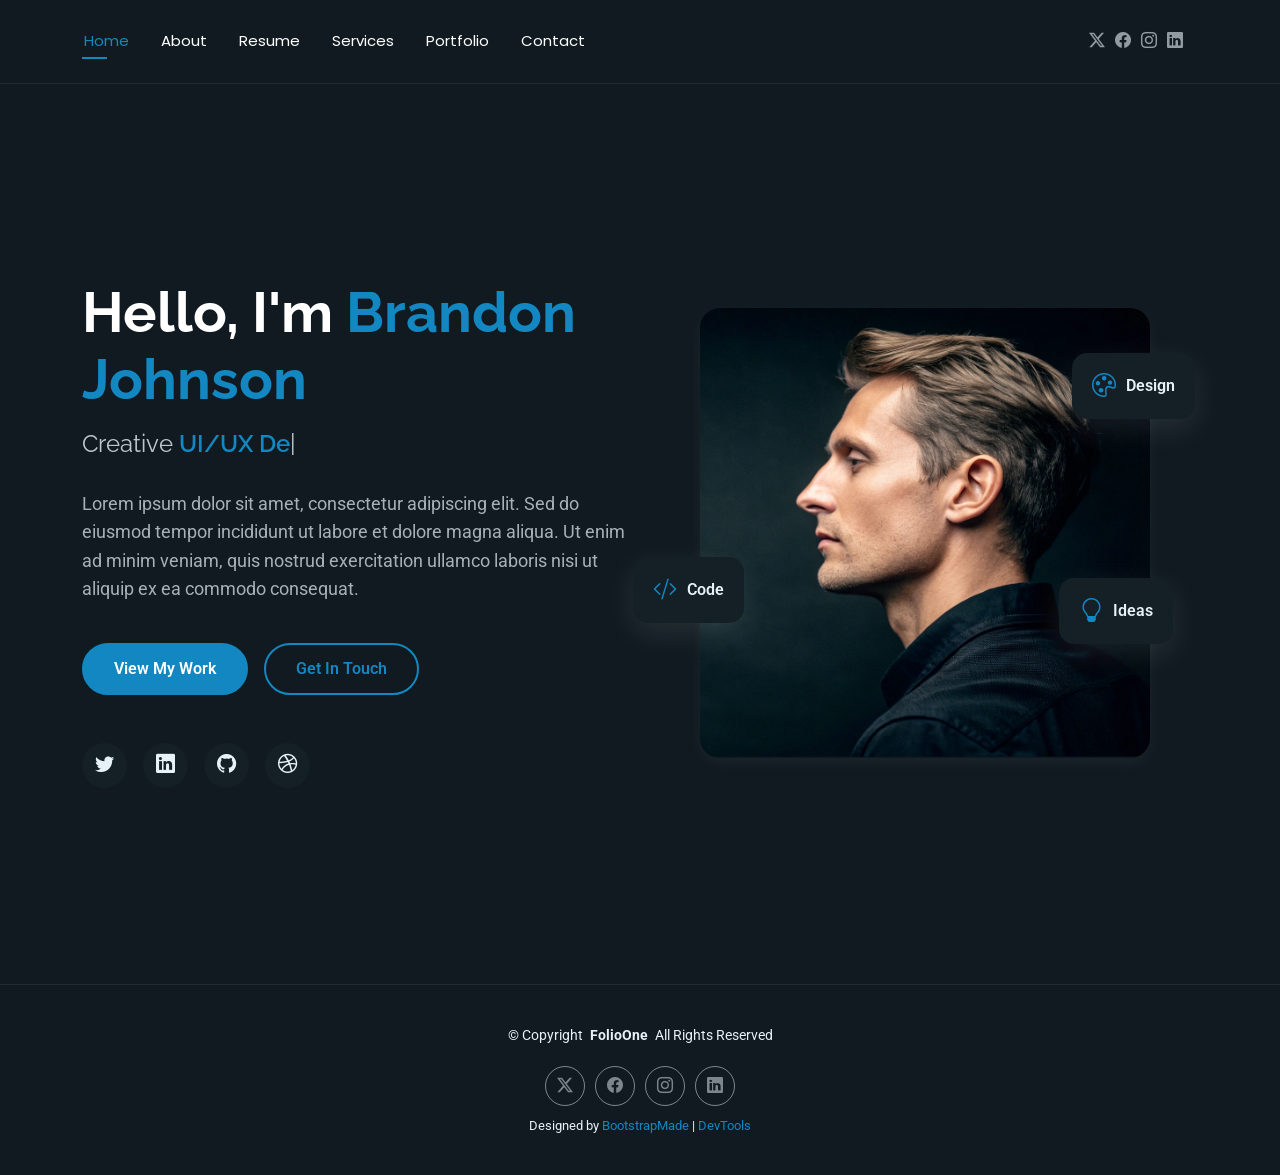
==== index.html @ e78f1fa7 "initial commit" ====
<!DOCTYPE html>
<html lang="en">

<head>
  <meta charset="utf-8">
  <meta content="width=device-width, initial-scale=1.0" name="viewport">
  <title>Index - FolioOne Bootstrap Template</title>
  <meta name="description" content="">
  <meta name="keywords" content="">

  <!-- Favicons -->
  <link href="assets/img/favicon.png" rel="icon">
  <link href="assets/img/apple-touch-icon.png" rel="apple-touch-icon">

  <!-- Fonts -->
  <link href="https://fonts.googleapis.com" rel="preconnect">
  <link href="https://fonts.gstatic.com" rel="preconnect" crossorigin>
  <link href="https://fonts.googleapis.com/css2?family=Roboto:ital,wght@0,100;0,300;0,400;0,500;0,700;0,900;1,100;1,300;1,400;1,500;1,700;1,900&family=Poppins:ital,wght@0,100;0,200;0,300;0,400;0,500;0,600;0,700;0,800;0,900;1,100;1,200;1,300;1,400;1,500;1,600;1,700;1,800;1,900&family=Raleway:ital,wght@0,100;0,200;0,300;0,400;0,500;0,600;0,700;0,800;0,900;1,100;1,200;1,300;1,400;1,500;1,600;1,700;1,800;1,900&display=swap" rel="stylesheet">

  <!-- Vendor CSS Files -->
  <link href="assets/vendor/bootstrap/css/bootstrap.min.css" rel="stylesheet">
  <link href="assets/vendor/bootstrap-icons/bootstrap-icons.css" rel="stylesheet">
  <link href="assets/vendor/aos/aos.css" rel="stylesheet">
  <link href="assets/vendor/swiper/swiper-bundle.min.css" rel="stylesheet">
  <link href="assets/vendor/glightbox/css/glightbox.min.css" rel="stylesheet">

  <!-- Main CSS File -->
  <link href="assets/css/main.css" rel="stylesheet">

  <!-- =======================================================
  * Template Name: FolioOne
  * Template URL: https://bootstrapmade.com/folioone-bootstrap-portfolio-website-template/
  * Updated: Aug 23 2025 with Bootstrap v5.3.7
  * Author: BootstrapMade.com
  * License: https://bootstrapmade.com/license/
  ======================================================== -->
</head>

<body class="index-page">

  <header id="header" class="header d-flex align-items-center light-background sticky-top">
    <div class="container position-relative d-flex align-items-center justify-content-between">

      <!-- <a href="index.html" class="logo d-flex align-items-center me-auto me-xl-0">
      <img src="assets/img/logo.webp" alt="">
      <h1 class="sitename">FolioOne</h1> 
    </a> -->

      <nav id="navmenu" class="navmenu">
        <ul>
          <li><a href="index.html" class="active">Home</a></li>
          <li><a href="about.html">About</a></li>
          <li><a href="resume.html">Resume</a></li>
          <li><a href="services.html">Services</a></li>
          <li><a href="portfolio.html">Portfolio</a></li>
          <li><a href="contact.html">Contact</a></li>
        </ul>
        <i class="mobile-nav-toggle d-xl-none bi bi-list"></i>
      </nav>

      <div class="header-social-links">
        <a href="#" class="twitter"><i class="bi bi-twitter-x"></i></a>
        <a href="#" class="facebook"><i class="bi bi-facebook"></i></a>
        <a href="#" class="instagram"><i class="bi bi-instagram"></i></a>
        <a href="#" class="linkedin"><i class="bi bi-linkedin"></i></a>
      </div>

    </div>
  </header>

  <main class="main">

    <!-- Hero Section -->
    <section id="hero" class="hero section">

      <div class="container" data-aos="fade-up" data-aos-delay="100">

        <div class="row gy-4 align-items-center">
          <div class="col-lg-6 order-2 order-lg-1">
            <div class="hero-content">
              <h1 data-aos="fade-up" data-aos-delay="200">Hello, I'm <span class="highlight">Brandon Johnson</span></h1>
              <h2 data-aos="fade-up" data-aos-delay="300">Creative <span class="typed" data-typed-items="UI/UX Designer, Web Developer, Digital Artist, Brand Strategist"></span></h2>
              <p data-aos="fade-up" data-aos-delay="400">Lorem ipsum dolor sit amet, consectetur adipiscing elit. Sed do eiusmod tempor incididunt ut labore et dolore magna aliqua. Ut enim ad minim veniam, quis nostrud exercitation ullamco laboris nisi ut aliquip ex ea commodo consequat.</p>
              <div class="hero-actions" data-aos="fade-up" data-aos-delay="500">
                <a href="portfolio.html" class="btn btn-primary">View My Work</a>
                <a href="contact.html" class="btn btn-outline">Get In Touch</a>
              </div>
              <div class="social-links" data-aos="fade-up" data-aos-delay="600">
                <a href="#"><i class="bi bi-twitter"></i></a>
                <a href="#"><i class="bi bi-linkedin"></i></a>
                <a href="#"><i class="bi bi-github"></i></a>
                <a href="#"><i class="bi bi-dribbble"></i></a>
              </div>
            </div>
          </div>
          <div class="col-lg-6 order-1 order-lg-2">
            <div class="hero-image" data-aos="zoom-in" data-aos-delay="300">
              <div class="image-wrapper">
                <img src="assets/img/profile/profile-square-11.webp" alt="Sarah Mitchell" class="img-fluid">
                <div class="floating-elements">
                  <div class="floating-card design" data-aos="fade-left" data-aos-delay="700">
                    <i class="bi bi-palette"></i>
                    <span>Design</span>
                  </div>
                  <div class="floating-card code" data-aos="fade-right" data-aos-delay="800">
                    <i class="bi bi-code-slash"></i>
                    <span>Code</span>
                  </div>
                  <div class="floating-card creativity" data-aos="fade-up" data-aos-delay="900">
                    <i class="bi bi-lightbulb"></i>
                    <span>Ideas</span>
                  </div>
                </div>
              </div>
            </div>
          </div>
        </div>

      </div>

    </section><!-- /Hero Section -->

  </main>

  <footer id="footer" class="footer">

    <div class="container">
      <div class="copyright text-center ">
        <p>© <span>Copyright</span> <strong class="px-1 sitename">FolioOne</strong> <span>All Rights Reserved<br></span></p>
      </div>
      <div class="social-links d-flex justify-content-center">
        <a href=""><i class="bi bi-twitter-x"></i></a>
        <a href=""><i class="bi bi-facebook"></i></a>
        <a href=""><i class="bi bi-instagram"></i></a>
        <a href=""><i class="bi bi-linkedin"></i></a>
      </div>
      <div class="credits">
        <!-- All the links in the footer should remain intact. -->
        <!-- You can delete the links only if you've purchased the pro version. -->
        <!-- Licensing information: https://bootstrapmade.com/license/ -->
        <!-- Purchase the pro version with working PHP/AJAX contact form: [buy-url] -->
        Designed by <a href="https://bootstrapmade.com/">BootstrapMade</a> | <a href="https://bootstrapmade.com/tools/">DevTools</a>
      </div>
    </div>

  </footer>

  <!-- Scroll Top -->
  <a href="#" id="scroll-top" class="scroll-top d-flex align-items-center justify-content-center"><i class="bi bi-arrow-up-short"></i></a>

  <!-- Preloader -->
  <div id="preloader"></div>

  <!-- Vendor JS Files -->
  <script src="assets/vendor/bootstrap/js/bootstrap.bundle.min.js"></script>
  <script src="assets/vendor/php-email-form/validate.js"></script>
  <script src="assets/vendor/aos/aos.js"></script>
  <script src="assets/vendor/typed.js/typed.umd.js"></script>
  <script src="assets/vendor/waypoints/noframework.waypoints.js"></script>
  <script src="assets/vendor/purecounter/purecounter_vanilla.js"></script>
  <script src="assets/vendor/swiper/swiper-bundle.min.js"></script>
  <script src="assets/vendor/imagesloaded/imagesloaded.pkgd.min.js"></script>
  <script src="assets/vendor/isotope-layout/isotope.pkgd.min.js"></script>
  <script src="assets/vendor/glightbox/js/glightbox.min.js"></script>

  <!-- Main JS File -->
  <script src="assets/js/main.js"></script>

</body>

</html>
---- assets/css/main.css ----
/**
* Template Name: FolioOne
* Template URL: https://bootstrapmade.com/folioone-bootstrap-portfolio-website-template/
* Updated: Aug 23 2025 with Bootstrap v5.3.7
* Author: BootstrapMade.com
* License: https://bootstrapmade.com/license/
*/

/*--------------------------------------------------------------
# Font & Color Variables
# Help: https://bootstrapmade.com/color-system/
--------------------------------------------------------------*/
/* Fonts */
:root {
  --default-font: "Roboto",  system-ui, -apple-system, "Segoe UI", Roboto, "Helvetica Neue", Arial, "Noto Sans", "Liberation Sans", sans-serif, "Apple Color Emoji", "Segoe UI Emoji", "Segoe UI Symbol", "Noto Color Emoji";
  --heading-font: "Raleway",  sans-serif;
  --nav-font: "Poppins",  sans-serif;
}

/* Global Colors - The following color variables are used throughout the website. Updating them here will change the color scheme of the entire website */
:root { 
  --background-color: #101a20; /* Background color for the entire website, including individual sections */
  --default-color: #e7f2f7; /* Default color used for the majority of the text content across the entire website */
  --heading-color: #ffffff; /* Color for headings, subheadings and title throughout the website */
  --accent-color: #1387c1; /* Accent color that represents your brand on the website. It's used for buttons, links, and other elements that need to stand out */
  --surface-color: #141f26; /* The surface color is used as a background of boxed elements within sections, such as cards, icon boxes, or other elements that require a visual separation from the global background. */
  --contrast-color: #ffffff; /* Contrast color for text, ensuring readability against backgrounds of accent, heading, or default colors. */
}

/* Nav Menu Colors - The following color variables are used specifically for the navigation menu. They are separate from the global colors to allow for more customization options */
:root {
  --nav-color: #ffffff;  /* The default color of the main navmenu links */
  --nav-hover-color: #1387c1; /* Applied to main navmenu links when they are hovered over or active */
  --nav-mobile-background-color: #213642; /* Used as the background color for mobile navigation menu */
  --nav-dropdown-background-color: #051117; /* Used as the background color for dropdown items that appear when hovering over primary navigation items */
  --nav-dropdown-color: #e7f2f7; /* Used for navigation links of the dropdown items in the navigation menu. */
  --nav-dropdown-hover-color: #1387c1; /* Similar to --nav-hover-color, this color is applied to dropdown navigation links when they are hovered over. */
}

/* Color Presets - These classes override global colors when applied to any section or element, providing reuse of the sam color scheme. */

.light-background {
  --background-color: #142027;
  --surface-color: #325264;
}

.dark-background {
  --background-color: #0b1419;
  --default-color: #ffffff;
  --heading-color: #ffffff;
  --surface-color: #252525;
  --contrast-color: #ffffff;
}

/* Smooth scroll */
:root {
  scroll-behavior: smooth;
}

/*--------------------------------------------------------------
# General Styling & Shared Classes
--------------------------------------------------------------*/
body {
  color: var(--default-color);
  background-color: var(--background-color);
  font-family: var(--default-font);
}

a {
  color: var(--accent-color);
  text-decoration: none;
  transition: 0.3s;
}

a:hover {
  color: color-mix(in srgb, var(--accent-color), transparent 25%);
  text-decoration: none;
}

h1,
h2,
h3,
h4,
h5,
h6 {
  color: var(--heading-color);
  font-family: var(--heading-font);
}

/* PHP Email Form Messages
------------------------------*/
.php-email-form .error-message {
  display: none;
  background: #df1529;
  color: #ffffff;
  text-align: left;
  padding: 15px;
  margin-bottom: 24px;
  font-weight: 600;
}

.php-email-form .sent-message {
  display: none;
  color: #ffffff;
  background: #059652;
  text-align: center;
  padding: 15px;
  margin-bottom: 24px;
  font-weight: 600;
}

.php-email-form .loading {
  display: none;
  background: var(--surface-color);
  text-align: center;
  padding: 15px;
  margin-bottom: 24px;
}

.php-email-form .loading:before {
  content: "";
  display: inline-block;
  border-radius: 50%;
  width: 24px;
  height: 24px;
  margin: 0 10px -6px 0;
  border: 3px solid var(--accent-color);
  border-top-color: var(--surface-color);
  animation: php-email-form-loading 1s linear infinite;
}

@keyframes php-email-form-loading {
  0% {
    transform: rotate(0deg);
  }

  100% {
    transform: rotate(360deg);
  }
}

/*--------------------------------------------------------------
# Global Header
--------------------------------------------------------------*/
.header {
  --background-color: rgba(255, 255, 255, 0);
  color: var(--default-color);
  background-color: var(--background-color);
  padding: 15px 0;
  transition: all 0.5s;
  z-index: 997;
  border-bottom: 1px solid color-mix(in srgb, var(--default-color), transparent 92%);
}

.header .logo {
  line-height: 1;
}

.header .logo img {
  max-height: 36px;
  margin-right: 8px;
}

.header .logo h1 {
  font-size: 32px;
  margin: 0;
  font-weight: 400;
  color: var(--heading-color);
}

.header .header-social-links {
  padding-right: 15px;
}

.header .header-social-links a {
  color: color-mix(in srgb, var(--default-color), transparent 40%);
  padding-left: 6px;
  display: inline-block;
  transition: 0.3s;
  font-size: 16px;
}

.header .header-social-links a:hover {
  color: var(--default-color);
}

.header .header-social-links a i {
  line-height: 0px;
}

@media (max-width: 1200px) {
  .header .logo {
    order: 1;
  }

  .header .header-social-links {
    order: 2;
  }

  .header .navmenu {
    order: 3;
  }
}

/* Global Header on Scroll
------------------------------*/
.scrolled .header {
  --background-color: rgba(16, 26, 32, 0.9);
}

/*--------------------------------------------------------------
# Navigation Menu
--------------------------------------------------------------*/
/* Desktop Navigation */
@media (min-width: 1200px) {
  .navmenu {
    padding: 0;
  }

  .navmenu ul {
    margin: 0;
    padding: 0;
    display: flex;
    list-style: none;
    align-items: center;
  }

  .navmenu li {
    position: relative;
  }

  .navmenu>ul>li {
    white-space: nowrap;
    padding: 15px 28px 15px 0;
  }

  .navmenu>ul>li:last-child {
    padding-right: 0;
  }

  .navmenu a,
  .navmenu a:focus {
    color: var(--nav-color);
    font-size: 15px;
    padding: 0 2px;
    font-family: var(--nav-font);
    font-weight: 400;
    display: flex;
    align-items: center;
    justify-content: space-between;
    white-space: nowrap;
    transition: 0.3s;
    position: relative;
  }

  .navmenu a i,
  .navmenu a:focus i {
    font-size: 12px;
    line-height: 0;
    margin-left: 5px;
    transition: 0.3s;
  }

  .navmenu>ul>li>a:before {
    content: "";
    position: absolute;
    height: 2px;
    bottom: -6px;
    left: 0;
    background-color: var(--nav-hover-color);
    visibility: hidden;
    width: 0px;
    transition: all 0.3s ease-in-out 0s;
  }

  .navmenu a:hover:before,
  .navmenu li:hover>a:before,
  .navmenu .active:before {
    visibility: visible;
    width: 25px;
  }

  .navmenu li:hover>a,
  .navmenu .active,
  .navmenu .active:focus {
    color: var(--nav-hover-color);
  }

  .navmenu .dropdown ul {
    margin: 0;
    padding: 10px 0;
    background: var(--nav-dropdown-background-color);
    display: block;
    position: absolute;
    visibility: hidden;
    left: -5px;
    top: 130%;
    opacity: 0;
    transition: 0.3s;
    border-radius: 4px;
    z-index: 99;
    box-shadow: 0px 0px 30px rgba(0, 0, 0, 0.1);
  }

  .navmenu .dropdown ul li {
    min-width: 200px;
  }

  .navmenu .dropdown ul a {
    padding: 10px 20px;
    font-size: 15px;
    text-transform: none;
    color: var(--nav-dropdown-color);
  }

  .navmenu .dropdown ul a i {
    font-size: 12px;
  }

  .navmenu .dropdown ul a:hover,
  .navmenu .dropdown ul .active:hover,
  .navmenu .dropdown ul li:hover>a {
    color: var(--nav-dropdown-hover-color);
  }

  .navmenu .dropdown:hover>ul {
    opacity: 1;
    top: 100%;
    visibility: visible;
  }

  .navmenu .dropdown .dropdown ul {
    top: 0;
    left: -90%;
    visibility: hidden;
  }

  .navmenu .dropdown .dropdown:hover>ul {
    opacity: 1;
    top: 0;
    left: -100%;
    visibility: visible;
  }
}

/* Mobile Navigation */
@media (max-width: 1199px) {
  .mobile-nav-toggle {
    color: var(--nav-color);
    font-size: 28px;
    line-height: 0;
    margin-right: 10px;
    cursor: pointer;
    transition: color 0.3s;
  }

  .navmenu {
    padding: 0;
    z-index: 9997;
  }

  .navmenu ul {
    display: none;
    list-style: none;
    position: absolute;
    inset: 60px 20px 20px 20px;
    padding: 10px 0;
    margin: 0;
    border-radius: 6px;
    background-color: var(--nav-mobile-background-color);
    border: 1px solid color-mix(in srgb, var(--default-color), transparent 90%);
    box-shadow: none;
    overflow-y: auto;
    transition: 0.3s;
    z-index: 9998;
  }

  .navmenu a,
  .navmenu a:focus {
    color: var(--nav-dropdown-color);
    padding: 10px 20px;
    font-family: var(--nav-font);
    font-size: 17px;
    font-weight: 500;
    display: flex;
    align-items: center;
    justify-content: space-between;
    white-space: nowrap;
    transition: 0.3s;
  }

  .navmenu a i,
  .navmenu a:focus i {
    font-size: 12px;
    line-height: 0;
    margin-left: 5px;
    width: 30px;
    height: 30px;
    display: flex;
    align-items: center;
    justify-content: center;
    border-radius: 50%;
    transition: 0.3s;
    background-color: color-mix(in srgb, var(--accent-color), transparent 90%);
  }

  .navmenu a i:hover,
  .navmenu a:focus i:hover {
    background-color: var(--accent-color);
    color: var(--contrast-color);
  }

  .navmenu a:hover,
  .navmenu .active,
  .navmenu .active:focus {
    color: var(--nav-dropdown-hover-color);
  }

  .navmenu .active i,
  .navmenu .active:focus i {
    background-color: var(--accent-color);
    color: var(--contrast-color);
    transform: rotate(180deg);
  }

  .navmenu .dropdown ul {
    position: static;
    display: none;
    z-index: 99;
    padding: 10px 0;
    margin: 10px 20px;
    background-color: var(--nav-dropdown-background-color);
    transition: all 0.5s ease-in-out;
  }

  .navmenu .dropdown ul ul {
    background-color: rgba(33, 37, 41, 0.1);
  }

  .navmenu .dropdown>.dropdown-active {
    display: block;
    background-color: rgba(33, 37, 41, 0.03);
  }

  .mobile-nav-active {
    overflow: hidden;
  }

  .mobile-nav-active .mobile-nav-toggle {
    color: #fff;
    position: absolute;
    font-size: 32px;
    top: 15px;
    right: 15px;
    margin-right: 0;
    z-index: 9999;
  }

  .mobile-nav-active .navmenu {
    position: fixed;
    overflow: hidden;
    inset: 0;
    background: rgba(33, 37, 41, 0.8);
    transition: 0.3s;
  }

  .mobile-nav-active .navmenu>ul {
    display: block;
  }
}

/*--------------------------------------------------------------
# Global Footer
--------------------------------------------------------------*/
.footer {
  color: var(--default-color);
  background-color: var(--background-color);
  font-size: 14px;
  padding: 40px 0;
  position: relative;
  border-top: 1px solid color-mix(in srgb, var(--default-color), transparent 92%);
}

.footer .copyright p {
  margin-bottom: 0;
}

.footer .social-links {
  margin-top: 20px;
}

.footer .social-links a {
  display: flex;
  align-items: center;
  justify-content: center;
  width: 40px;
  height: 40px;
  border-radius: 50%;
  border: 1px solid color-mix(in srgb, var(--default-color), transparent 50%);
  font-size: 16px;
  color: color-mix(in srgb, var(--default-color), transparent 50%);
  margin: 0 5px;
  transition: 0.3s;
}

.footer .social-links a:hover {
  color: var(--accent-color);
  border-color: var(--accent-color);
}

.footer .credits {
  margin-top: 10px;
  font-size: 13px;
  text-align: center;
}

/*--------------------------------------------------------------
# Preloader
--------------------------------------------------------------*/
#preloader {
  position: fixed;
  inset: 0;
  z-index: 9999;
  overflow: hidden;
  background-color: var(--background-color);
  transition: all 0.6s ease-out;
  width: 100%;
  height: 100vh;
}

#preloader:before,
#preloader:after {
  content: "";
  position: absolute;
  border: 4px solid var(--accent-color);
  border-radius: 50%;
  animation: animate-preloader 2s cubic-bezier(0, 0.2, 0.8, 1) infinite;
}

#preloader:after {
  animation-delay: -0.5s;
}

@keyframes animate-preloader {
  0% {
    width: 10px;
    height: 10px;
    top: calc(50% - 5px);
    left: calc(50% - 5px);
    opacity: 1;
  }

  100% {
    width: 72px;
    height: 72px;
    top: calc(50% - 36px);
    left: calc(50% - 36px);
    opacity: 0;
  }
}

/*--------------------------------------------------------------
# Scroll Top Button
--------------------------------------------------------------*/
.scroll-top {
  position: fixed;
  visibility: hidden;
  opacity: 0;
  right: 15px;
  bottom: -15px;
  z-index: 99999;
  background-color: var(--accent-color);
  width: 44px;
  height: 44px;
  border-radius: 50px;
  transition: all 0.4s;
}

.scroll-top i {
  font-size: 24px;
  color: var(--contrast-color);
  line-height: 0;
}

.scroll-top:hover {
  background-color: color-mix(in srgb, var(--accent-color), transparent 20%);
  color: var(--contrast-color);
}

.scroll-top.active {
  visibility: visible;
  opacity: 1;
  bottom: 15px;
}

/*--------------------------------------------------------------
# Disable aos animation delay on mobile devices
--------------------------------------------------------------*/
@media screen and (max-width: 768px) {
  [data-aos-delay] {
    transition-delay: 0 !important;
  }
}

/*--------------------------------------------------------------
# Global Page Titles & Breadcrumbs
--------------------------------------------------------------*/
.page-title {
  color: var(--default-color);
  background-color: var(--background-color);
  position: relative;
}

.page-title .heading {
  padding: 80px 0;
  border-top: 1px solid color-mix(in srgb, var(--default-color), transparent 90%);
}

.page-title .heading h1 {
  font-size: 38px;
  font-weight: 700;
}

.page-title nav {
  background-color: color-mix(in srgb, var(--default-color), transparent 96%);
  padding: 20px 0;
}

.page-title nav ol {
  display: flex;
  flex-wrap: wrap;
  list-style: none;
  padding: 0;
  margin: 0;
  font-size: 16px;
  font-weight: 400;
}

.page-title nav ol li+li {
  padding-left: 10px;
}

.page-title nav ol li+li::before {
  content: "/";
  display: inline-block;
  padding-right: 10px;
  color: color-mix(in srgb, var(--default-color), transparent 70%);
}

/*--------------------------------------------------------------
# Global Sections
--------------------------------------------------------------*/
section,
.section {
  color: var(--default-color);
  background-color: var(--background-color);
  padding: 60px 0;
  scroll-margin-top: 100px;
  overflow: clip;
}

@media (max-width: 1199px) {

  section,
  .section {
    scroll-margin-top: 66px;
  }
}

/*--------------------------------------------------------------
# Global Section Titles
--------------------------------------------------------------*/
.section-title {
  text-align: center;
  padding-bottom: 60px;
  position: relative;
}

.section-title h2 {
  font-size: 3.5rem;
  font-weight: 400;
  line-height: 1.2;
  color: var(--heading-color);
  margin-bottom: 1.5rem;
  letter-spacing: -1px;
}

@media (max-width: 768px) {
  .section-title h2 {
    font-size: 2.5rem;
  }
}

.section-title p {
  font-size: 1.125rem;
  line-height: 1.8;
  color: color-mix(in srgb, var(--default-color), transparent 25%);
  max-width: 900px;
  margin: 0 auto;
  text-wrap: balance;
}

/*--------------------------------------------------------------
# Hero Section
--------------------------------------------------------------*/
.hero {
  padding: 80px 0;
  min-height: 100vh;
  display: flex;
  align-items: center;
}

.hero .hero-content h1 {
  font-size: 3.5rem;
  font-weight: 700;
  margin-bottom: 1rem;
  line-height: 1.2;
}

.hero .hero-content h1 .highlight {
  color: var(--accent-color);
  position: relative;
}

.hero .hero-content h1 .highlight::after {
  content: "";
  position: absolute;
  bottom: 0;
  left: 0;
  width: 100%;
  height: 3px;
  background: linear-gradient(90deg, var(--accent-color), color-mix(in srgb, var(--accent-color), transparent 50%));
  border-radius: 2px;
}

@media (max-width: 768px) {
  .hero .hero-content h1 {
    font-size: 2.5rem;
  }
}

.hero .hero-content h2 {
  font-size: 1.5rem;
  font-weight: 400;
  margin-bottom: 2rem;
  color: color-mix(in srgb, var(--default-color), transparent 20%);
}

.hero .hero-content h2 .typed {
  color: var(--accent-color);
  font-weight: 600;
}

@media (max-width: 768px) {
  .hero .hero-content h2 {
    font-size: 1.25rem;
  }
}

.hero .hero-content p {
  font-size: 1.1rem;
  line-height: 1.6;
  margin-bottom: 2.5rem;
  color: color-mix(in srgb, var(--default-color), transparent 30%);
}

.hero .hero-actions {
  display: flex;
  gap: 1rem;
  margin-bottom: 3rem;
}

.hero .hero-actions .btn {
  padding: 12px 30px;
  border-radius: 50px;
  font-weight: 600;
  text-decoration: none;
  transition: all 0.3s ease;
  border: 2px solid;
}

.hero .hero-actions .btn.btn-primary {
  background: var(--accent-color);
  color: var(--contrast-color);
  border-color: var(--accent-color);
}

.hero .hero-actions .btn.btn-primary:hover {
  background: color-mix(in srgb, var(--accent-color), black 15%);
  border-color: color-mix(in srgb, var(--accent-color), black 15%);
  transform: translateY(-2px);
}

.hero .hero-actions .btn.btn-outline {
  background: transparent;
  color: var(--accent-color);
  border-color: var(--accent-color);
}

.hero .hero-actions .btn.btn-outline:hover {
  transform: translateY(-2px);
}

@media (max-width: 576px) {
  .hero .hero-actions {
    flex-direction: column;
  }

  .hero .hero-actions .btn {
    text-align: center;
  }
}

.hero .social-links {
  display: flex;
  gap: 1rem;
}

.hero .social-links a {
  width: 45px;
  height: 45px;
  background: var(--surface-color);
  border-radius: 50%;
  display: flex;
  align-items: center;
  justify-content: center;
  color: var(--default-color);
  font-size: 1.2rem;
  transition: all 0.3s ease;
}

.hero .social-links a:hover {
  background: var(--accent-color);
  color: var(--contrast-color);
  transform: translateY(-3px);
  box-shadow: 0 8px 25px color-mix(in srgb, var(--accent-color), transparent 70%);
}

.hero .hero-image {
  position: relative;
}

.hero .hero-image .image-wrapper {
  position: relative;
  max-width: 450px;
  margin: 0 auto;
}

.hero .hero-image .image-wrapper img {
  border-radius: 20px;
  box-shadow: 0 5px 15px color-mix(in srgb, var(--default-color), transparent 95%);
  transition: transform 0.3s ease;
}

.hero .hero-image .image-wrapper img:hover {
  transform: scale(1.02);
}

.hero .hero-image .floating-elements {
  position: absolute;
  top: 0;
  left: 0;
  right: 0;
  bottom: 0;
  pointer-events: none;
}

.hero .hero-image .floating-elements .floating-card {
  position: absolute;
  background: var(--surface-color);
  padding: 15px 20px;
  border-radius: 15px;
  box-shadow: 0 10px 30px color-mix(in srgb, var(--default-color), transparent 90%);
  display: flex;
  align-items: center;
  gap: 10px;
  font-weight: 600;
  animation: float 3s ease-in-out infinite;
}

.hero .hero-image .floating-elements .floating-card i {
  font-size: 1.5rem;
  color: var(--accent-color);
}

.hero .hero-image .floating-elements .floating-card.design {
  top: 10%;
  right: -10%;
  animation-delay: 0s;
}

.hero .hero-image .floating-elements .floating-card.code {
  bottom: 30%;
  left: -15%;
  animation-delay: 1s;
}

.hero .hero-image .floating-elements .floating-card.creativity {
  top: 60%;
  right: -5%;
  animation-delay: 2s;
}

@media (max-width: 992px) {
  .hero .hero-image .floating-elements .floating-card {
    display: none;
  }
}

@keyframes float {

  0%,
  100% {
    transform: translateY(0px);
  }

  50% {
    transform: translateY(-10px);
  }
}

@media (max-width: 992px) {
  .hero .hero-content {
    text-align: center;
    margin-bottom: 3rem;
  }
}

/*--------------------------------------------------------------
# About Section
--------------------------------------------------------------*/
.about .intro-content .eyebrow {
  display: inline-block;
  letter-spacing: 0.12em;
  text-transform: uppercase;
  font-size: 12px;
  color: color-mix(in srgb, var(--default-color), transparent 40%);
  margin-bottom: 16px;
}

.about .intro-content .headline {
  font-family: var(--heading-font);
  font-weight: 300;
  line-height: 1.2;
  font-size: clamp(28px, 4vw, 44px);
  margin: 0 0 24px 0;
}

.about .intro-content .lead {
  font-size: 18px;
  line-height: 1.8;
  color: color-mix(in srgb, var(--default-color), transparent 10%);
  margin-bottom: 24px;
}

.about .intro-content p {
  line-height: 1.8;
  margin-bottom: 24px;
  color: color-mix(in srgb, var(--default-color), transparent 5%);
}

.about .intro-content .cta-group {
  display: flex;
  gap: 24px;
  align-items: center;
  margin-top: 24px;
}

.about .intro-content .cta-group .btn-ghost {
  display: inline-flex;
  align-items: center;
  gap: 8px;
  padding: 12px 18px;
  border-radius: 6px;
  color: var(--accent-color);
  background: color-mix(in srgb, var(--accent-color), transparent 92%);
  border: 1px solid color-mix(in srgb, var(--accent-color), transparent 70%);
  transition: 0.3s ease-in-out;
}

.about .intro-content .cta-group .btn-ghost:hover,
.about .intro-content .cta-group .btn-ghost:focus {
  color: var(--contrast-color);
  background: var(--accent-color);
  border-color: var(--accent-color);
  outline: none;
  box-shadow: 0 0 0 3px color-mix(in srgb, var(--accent-color), transparent 70%);
}

.about .intro-content .cta-group .link-underline {
  display: inline-flex;
  align-items: center;
  gap: 8px;
  position: relative;
  color: var(--accent-color);
  padding-bottom: 4px;
  transition: 0.3s ease-in-out;
}

.about .intro-content .cta-group .link-underline::after {
  content: "";
  position: absolute;
  left: 0;
  right: 0;
  bottom: 0;
  height: 1px;
  background: color-mix(in srgb, var(--accent-color), transparent 40%);
  transform: scaleX(0.4);
  transform-origin: left;
  transition: 0.3s ease-in-out;
}

.about .intro-content .cta-group .link-underline:hover,
.about .intro-content .cta-group .link-underline:focus {
  color: color-mix(in srgb, var(--accent-color), transparent 10%);
  outline: none;
}

.about .intro-content .cta-group .link-underline:hover::after,
.about .intro-content .cta-group .link-underline:focus::after {
  transform: scaleX(1);
}

.about .profile-figure {
  margin: 0;
}

.about .profile-figure .profile-photo {
  width: 88%;
  max-width: 440px;
  border-radius: 18px;
  box-shadow: 0 10px 30px color-mix(in srgb, var(--default-color), transparent 92%);
  transform: translateY(0);
  transition: transform 0.3s ease-in-out;
}

.about .profile-figure .profile-caption {
  margin-top: 24px;
  display: flex;
  align-items: center;
  justify-content: center;
}

.about .profile-figure .profile-caption .meta {
  font-size: 14px;
  color: color-mix(in srgb, var(--default-color), transparent 20%);
}

.about .profile-figure .profile-caption .meta .funfact {
  font-size: 13px;
  margin-top: 4px;
  color: color-mix(in srgb, var(--default-color), transparent 35%);
}

.about .profile-figure:hover .profile-photo {
  transform: translateY(-4px);
}

.about .skill-item {
  padding: 24px;
  border-radius: 6px;
  transition: 0.3s ease-in-out;
  background: color-mix(in srgb, var(--surface-color), var(--accent-color) 2%);
  border: 1px solid color-mix(in srgb, var(--default-color), transparent 88%);
  height: 100%;
}

.about .skill-item i {
  font-size: 24px;
  color: var(--accent-color);
  margin-bottom: 16px;
  display: inline-block;
}

.about .skill-item h3 {
  font-size: 16px;
  margin-bottom: 6px;
  font-weight: 500;
}

.about .skill-item p {
  margin: 0;
  font-size: 14px;
  color: color-mix(in srgb, var(--default-color), transparent 25%);
}

.about .skill-item:hover {
  transform: translateY(-3px);
  border-color: color-mix(in srgb, var(--accent-color), transparent 60%);
  box-shadow: 0 10px 30px color-mix(in srgb, var(--default-color), transparent 92%);
}

.about .timeline-item {
  position: relative;
  padding-left: 26px;
}

.about .timeline-item time {
  display: inline-block;
  font-size: 12px;
  letter-spacing: 0.08em;
  text-transform: uppercase;
  color: color-mix(in srgb, var(--default-color), transparent 45%);
  margin-bottom: 6px;
}

.about .timeline-item h4 {
  font-size: 18px;
  font-weight: 400;
  margin: 0 0 6px;
}

.about .timeline-item p {
  font-size: 14px;
  color: color-mix(in srgb, var(--default-color), transparent 25%);
  margin: 0;
}

.about .timeline-item .dot {
  position: absolute;
  left: 0;
  top: 4px;
  width: 10px;
  height: 10px;
  border-radius: 50%;
  background: var(--accent-color);
  box-shadow: 0 0 0 6px color-mix(in srgb, var(--accent-color), transparent 80%);
}

.about .personal-quote {
  padding: 24px 0;
}

.about .personal-quote p {
  font-family: var(--heading-font);
  font-weight: 300;
  font-size: clamp(20px, 3vw, 28px);
  line-height: 1.5;
  color: color-mix(in srgb, var(--default-color), transparent 5%);
  margin: 0 auto;
  max-width: 800px;
}

.about .fact-pill {
  display: flex;
  align-items: center;
  justify-content: center;
  gap: 10px;
  padding: 10px 14px;
  border-radius: 999px;
  border: 1px solid color-mix(in srgb, var(--default-color), transparent 85%);
  background: var(--surface-color);
  color: color-mix(in srgb, var(--default-color), transparent 10%);
  transition: 0.3s ease-in-out;
}

.about .fact-pill i {
  color: var(--accent-color);
}

.about .fact-pill span {
  font-size: 14px;
}

.about .fact-pill:hover {
  transform: translateY(-2px);
  border-color: color-mix(in srgb, var(--accent-color), transparent 60%);
  box-shadow: 0 10px 30px color-mix(in srgb, var(--default-color), transparent 92%);
}

.about .fact-pill:focus-within {
  box-shadow: 0 0 0 3px color-mix(in srgb, var(--accent-color), transparent 70%);
}

@media (max-width: 992px) {
  .about .profile-figure {
    text-align: center !important;
  }

  .about .profile-figure .profile-photo {
    width: 72%;
  }

  .about .intro-content .cta-group {
    flex-wrap: wrap;
  }
}

@media (max-width: 576px) {
  .about .profile-figure .profile-photo {
    width: 100%;
  }
}

/*--------------------------------------------------------------
# Skills Section
--------------------------------------------------------------*/
.skills .skill-box {
  background-color: var(--surface-color);
  padding: 2rem;
  border-radius: 8px;
  box-shadow: 0 0 20px rgba(0, 0, 0, 0.05);
}

.skills .skill-box h3 {
  font-size: 1.2rem;
  margin-bottom: 1rem;
  font-weight: 600;
}

.skills .skill-box p {
  font-size: 0.9rem;
  margin-bottom: 0.8rem;
  opacity: 0.6;
}

.skills .skill-box .progress {
  background-color: color-mix(in srgb, var(--accent-color), transparent 85%);
  border-radius: 50px;
  height: 8px;
  margin-top: 5px;
  overflow: hidden;
}

.skills .skill-box .progress .progress-bar {
  background-color: var(--accent-color);
  height: 100%;
  position: relative;
  border-radius: 50px;
  transition: 0.9s;
  width: 1px;
}

/*--------------------------------------------------------------
# Stats Section
--------------------------------------------------------------*/
.stats .avatars {
  position: relative;
}

.stats .avatars img {
  width: 60px;
  height: 60px;
  border: 3px solid var(--accent-color);
  margin-right: -15px;
  transition: transform 0.3s ease;
}

.stats .avatars img:hover {
  transform: translateY(-5px);
  z-index: 2;
}

.stats .counters h2 {
  color: var(--heading-color);
  font-size: 48px;
  font-weight: 700;
  margin-bottom: 10px;
}

.stats .counters h2 span {
  display: inline-block;
}

.stats .counters p {
  color: var(--default-color);
  font-size: 18px;
  margin: 0;
  opacity: 0.9;
}

@media (max-width: 991px) {
  .stats .row {
    text-align: center;
  }

  .stats .avatars {
    justify-content: center;
    margin-bottom: 40px;
  }

  .stats .counters h2 {
    font-size: 36px;
  }

  .stats .counters p {
    font-size: 16px;
  }

  .stats .counters .col-md-4 {
    margin-bottom: 30px;
  }

  .stats .counters .col-md-4:last-child {
    margin-bottom: 0;
  }
}

@media (max-width: 576px) {
  .stats {
    padding: 60px 0;
  }

  .stats .avatars {
    flex-wrap: wrap;
    justify-content: center;
  }

  .stats .avatars img {
    margin: 0 -8px;
  }
}

/*--------------------------------------------------------------
# Testimonials Section
--------------------------------------------------------------*/
.testimonials .testimonials-carousel,
.testimonials .testimonials-slider {
  overflow: hidden;
}

.testimonials .testimonial-item .testimonial-content {
  border-left: 3px solid var(--accent-color);
  padding-left: 30px;
}

.testimonials .testimonial-item .testimonial-img {
  border-radius: 50%;
  border: 4px solid var(--background-color);
  margin: 0 auto;
}

.testimonials .testimonial-item h3 {
  font-size: 20px;
  font-weight: bold;
  margin: 10px 0 5px 0;
}

.testimonials .testimonial-item h4 {
  font-size: 14px;
  color: color-mix(in srgb, var(--default-color), transparent 40%);
  margin: 0 0 10px 0;
}

.testimonials .testimonial-item .stars i {
  color: #ffc107;
  margin: 0 1px;
}

.testimonials .testimonial-item .quote-icon-left,
.testimonials .testimonial-item .quote-icon-right {
  color: color-mix(in srgb, var(--accent-color), transparent 50%);
  font-size: 26px;
  line-height: 0;
}

.testimonials .testimonial-item .quote-icon-left {
  display: inline-block;
  left: -5px;
  position: relative;
}

.testimonials .testimonial-item .quote-icon-right {
  display: inline-block;
  right: -5px;
  position: relative;
  top: 10px;
  transform: scale(-1, -1);
}

.testimonials .testimonial-item p {
  font-style: italic;
}

.testimonials .swiper-wrapper {
  height: auto;
}

.testimonials .swiper-pagination {
  margin-top: 30px;
  position: relative;
}

.testimonials .swiper-pagination .swiper-pagination-bullet {
  width: 12px;
  height: 12px;
  background-color: color-mix(in srgb, var(--default-color), transparent 85%);
  opacity: 1;
}

.testimonials .swiper-pagination .swiper-pagination-bullet-active {
  background-color: var(--accent-color);
}

/*--------------------------------------------------------------
# Resume Section
--------------------------------------------------------------*/
.resume .resume-item {
  margin-bottom: 3rem;
}

.resume .resume-item .resume-title {
  font-size: 1.75rem;
  font-weight: 700;
  margin-bottom: 1.5rem;
  padding-bottom: 1.5rem;
  position: relative;
  color: var(--heading-color);
}

.resume .resume-item .resume-title::after {
  content: "";
  position: absolute;
  display: block;
  width: 50px;
  height: 3px;
  background: var(--accent-color);
  bottom: 0;
  left: 0;
}

.resume .resume-item .resume-content {
  padding-left: 1.25rem;
  border-left: 2px solid color-mix(in srgb, var(--accent-color), transparent 85%);
}

.resume .resume-item article {
  position: relative;
  margin-bottom: 2.5rem;
}

.resume .resume-item article::before {
  content: "";
  position: absolute;
  width: 16px;
  height: 16px;
  border-radius: 50%;
  left: -1.8rem;
  top: 0.25rem;
  background: var(--background-color);
  border: 2px solid var(--accent-color);
}

.resume .resume-item article h4 {
  font-size: 1.25rem;
  font-weight: 600;
  margin-bottom: 0.5rem;
  color: var(--heading-color);
}

.resume .resume-item article h5 {
  font-size: 1rem;
  background: color-mix(in srgb, var(--accent-color), transparent 92%);
  padding: 0.375rem 0.75rem;
  display: inline-block;
  font-weight: 600;
  margin: 0.5rem 0;
  color: var(--accent-color);
  border-radius: 4px;
}

.resume .resume-item article .institution,
.resume .resume-item article .company {
  font-size: 1rem;
  margin-bottom: 1rem;
  color: color-mix(in srgb, var(--default-color), transparent 25%);
}

.resume .resume-item article p {
  margin-bottom: 1rem;
}

.resume .resume-item article ul {
  padding-left: 1.25rem;
  margin-bottom: 0;
}

.resume .resume-item article ul li {
  padding-bottom: 0.75rem;
  position: relative;
}

.resume .resume-item article ul li:last-child {
  padding-bottom: 0;
}

.resume .skill-item {
  margin-bottom: 2rem;
}

.resume .skill-item h4 {
  font-size: 1rem;
  font-weight: 600;
  margin-bottom: 0.75rem;
  color: var(--heading-color);
}

.resume .skill-item .progress {
  height: 0.75rem;
  background-color: color-mix(in srgb, var(--accent-color), transparent 92%);
  border-radius: 1rem;
  overflow: visible;
}

.resume .skill-item .progress .progress-bar {
  background-color: var(--accent-color);
  position: relative;
  border-radius: 1rem;
  width: 0;
  transition: width 1s ease;
}

.resume .skill-item .progress .progress-bar::after {
  content: attr(aria-valuenow) "%";
  position: absolute;
  right: 0;
  top: -1.75rem;
  font-size: 0.875rem;
  font-weight: 600;
  color: var(--accent-color);
}

@media (max-width: 991.98px) {
  .resume .resume-item {
    margin-bottom: 2rem;
  }
}

@media (max-width: 767.98px) {
  .resume .resume-content {
    padding-left: 1rem !important;
  }

  .resume article::before {
    left: -2rem !important;
  }
}

/*--------------------------------------------------------------
# Services Section
--------------------------------------------------------------*/
.services .service-item {
  display: flex;
  background-color: var(--surface-color);
  border-radius: 12px;
  padding: 2rem;
  height: 100%;
  position: relative;
  overflow: hidden;
  box-shadow: 0 5px 20px rgba(0, 0, 0, 0.03);
  transition: all 0.4s ease;
}

.services .service-item::before {
  content: "";
  position: absolute;
  left: 0;
  top: 0;
  height: 100%;
  width: 4px;
  background-color: var(--accent-color);
  transform: scaleY(0);
  transform-origin: bottom;
  transition: transform 0.4s cubic-bezier(0.65, 0, 0.35, 1);
}

.services .service-item:hover {
  box-shadow: 0 10px 30px rgba(0, 0, 0, 0.08);
  transform: translateY(-5px);
}

.services .service-item:hover::before {
  transform: scaleY(1);
}

.services .service-item:hover .service-icon {
  background-color: var(--accent-color);
  color: var(--contrast-color);
  transform: rotateY(180deg);
}

.services .service-item:hover .service-icon i {
  transform: rotateY(180deg);
}

.services .service-item:hover .service-link i {
  transform: translateX(5px);
}

.services .service-icon {
  flex-shrink: 0;
  width: 70px;
  height: 70px;
  border-radius: 12px;
  background-color: color-mix(in srgb, var(--accent-color), transparent 90%);
  color: var(--accent-color);
  display: flex;
  align-items: center;
  justify-content: center;
  margin-right: 1.5rem;
  transition: all 0.5s ease;
}

.services .service-icon i {
  font-size: 2rem;
  transition: transform 0.5s ease;
}

.services .service-content {
  flex-grow: 1;
}

.services .service-content h3 {
  font-size: 1.4rem;
  margin-bottom: 1rem;
  font-weight: 700;
  color: var(--heading-color);
}

.services .service-content p {
  margin-bottom: 1.25rem;
  color: color-mix(in srgb, var(--default-color), transparent 20%);
}

.services .service-link {
  display: inline-flex;
  align-items: center;
  color: var(--accent-color);
  font-weight: 600;
  text-decoration: none;
  transition: color 0.3s ease;
}

.services .service-link span {
  margin-right: 0.5rem;
}

.services .service-link i {
  transition: transform 0.3s ease;
}

.services .service-link:hover {
  color: color-mix(in srgb, var(--accent-color), transparent 25%);
}

@media (max-width: 767.98px) {
  .services .service-item {
    padding: 1.5rem;
    margin-bottom: 1rem;
  }

  .services .service-icon {
    width: 60px;
    height: 60px;
    margin-right: 1rem;
  }

  .services .service-icon i {
    font-size: 1.5rem;
  }

  .services .service-content h3 {
    font-size: 1.2rem;
    margin-bottom: 0.75rem;
  }

  .services .service-content p {
    margin-bottom: 1rem;
    font-size: 0.95rem;
  }
}

@media (max-width: 575.98px) {
  .services .service-item {
    flex-direction: column;
    text-align: center;
  }

  .services .service-item::before {
    width: 100%;
    height: 4px;
    transform: scaleX(0);
    transform-origin: left;
  }

  .services .service-item:hover::before {
    transform: scaleX(1);
  }

  .services .service-icon {
    margin-right: 0;
    margin-bottom: 1.25rem;
  }

  .services .service-link {
    justify-content: center;
  }
}

/*--------------------------------------------------------------
# Service Details Section
--------------------------------------------------------------*/
.service-details .service-hero {
  margin-bottom: 4rem;
}

.service-details .service-hero .service-meta {
  display: flex;
  align-items: center;
  gap: 1rem;
  margin-bottom: 1.5rem;
}

.service-details .service-hero .service-meta .service-category {
  background: color-mix(in srgb, var(--accent-color), transparent 85%);
  color: var(--accent-color);
  padding: 0.5rem 1rem;
  border-radius: 20px;
  font-size: 0.85rem;
  font-weight: 500;
  letter-spacing: 0.5px;
}

.service-details .service-hero .service-meta .reading-time {
  color: color-mix(in srgb, var(--default-color), transparent 50%);
  font-size: 0.9rem;
  font-weight: 300;
}

.service-details .service-hero h1 {
  font-size: 3.5rem;
  font-weight: 300;
  line-height: 1.2;
  margin-bottom: 1.5rem;
  color: var(--heading-color);
  letter-spacing: -0.02em;
}

.service-details .service-hero .service-description {
  font-size: 1.25rem;
  line-height: 1.7;
  color: color-mix(in srgb, var(--default-color), transparent 25%);
  font-weight: 300;
  margin: 0;
}

.service-details .service-visual {
  margin-bottom: 4rem;
  overflow: hidden;
  border-radius: 4px;
}

.service-details .service-visual img {
  width: 100%;
  height: 400px;
  object-fit: cover;
  transition: transform 0.5s ease;
}

.service-details .service-visual img:hover {
  transform: scale(1.02);
}

.service-details .service-narrative {
  margin-bottom: 5rem;
}

.service-details .service-narrative h3 {
  font-size: 2rem;
  font-weight: 300;
  margin-bottom: 2rem;
  color: var(--heading-color);
  letter-spacing: -0.01em;
}

.service-details .service-narrative p {
  font-size: 1.1rem;
  line-height: 1.8;
  margin-bottom: 2rem;
  color: var(--default-color);
  font-weight: 300;
}

.service-details .benefits-grid {
  display: grid;
  grid-template-columns: repeat(auto-fit, minmax(280px, 1fr));
  gap: 2.5rem;
  margin-top: 3rem;
}

.service-details .benefits-grid .benefit-card {
  text-align: center;
  padding: 0;
}

.service-details .benefits-grid .benefit-card .benefit-icon {
  width: 60px;
  height: 60px;
  background: color-mix(in srgb, var(--accent-color), transparent 90%);
  border-radius: 50%;
  display: flex;
  align-items: center;
  justify-content: center;
  margin: 0 auto 1.5rem;
  transition: all 0.3s ease;
}

.service-details .benefits-grid .benefit-card .benefit-icon i {
  font-size: 1.5rem;
  color: var(--accent-color);
}

.service-details .benefits-grid .benefit-card:hover .benefit-icon {
  background: var(--accent-color);
  transform: translateY(-2px);
}

.service-details .benefits-grid .benefit-card:hover .benefit-icon i {
  color: var(--contrast-color);
}

.service-details .benefits-grid .benefit-card h4 {
  font-size: 1.2rem;
  font-weight: 400;
  margin-bottom: 1rem;
  color: var(--heading-color);
}

.service-details .benefits-grid .benefit-card p {
  font-size: 1rem;
  line-height: 1.6;
  color: color-mix(in srgb, var(--default-color), transparent 30%);
  margin: 0;
}

.service-details .timeline-section {
  margin-bottom: 4rem;
}

.service-details .timeline-section h3 {
  font-size: 2rem;
  font-weight: 300;
  margin-bottom: 3rem;
  color: var(--heading-color);
  letter-spacing: -0.01em;
}

.service-details .timeline-section .timeline {
  position: relative;
}

.service-details .timeline-section .timeline::before {
  content: "";
  position: absolute;
  left: 30px;
  top: 0;
  bottom: 0;
  width: 1px;
  background: color-mix(in srgb, var(--default-color), transparent 85%);
}

.service-details .timeline-section .timeline .timeline-item {
  position: relative;
  padding-left: 80px;
  margin-bottom: 3rem;
}

.service-details .timeline-section .timeline .timeline-item:last-child {
  margin-bottom: 0;
}

.service-details .timeline-section .timeline .timeline-item .timeline-marker {
  position: absolute;
  left: 0;
  top: 0;
  width: 60px;
  height: 60px;
  background: var(--surface-color);
  border: 2px solid color-mix(in srgb, var(--accent-color), transparent 70%);
  border-radius: 50%;
  display: flex;
  align-items: center;
  justify-content: center;
  z-index: 1;
}

.service-details .timeline-section .timeline .timeline-item .timeline-marker span {
  font-size: 1.2rem;
  font-weight: 500;
  color: var(--accent-color);
}

.service-details .timeline-section .timeline .timeline-item .timeline-content h4 {
  font-size: 1.3rem;
  font-weight: 400;
  margin-bottom: 0.75rem;
  color: var(--heading-color);
}

.service-details .timeline-section .timeline .timeline-item .timeline-content p {
  font-size: 1rem;
  line-height: 1.6;
  margin-bottom: 0.5rem;
  color: var(--default-color);
}

.service-details .timeline-section .timeline .timeline-item .timeline-content small {
  color: color-mix(in srgb, var(--default-color), transparent 40%);
  font-size: 0.9rem;
  font-weight: 500;
}

.service-details .service-sidebar {
  padding-left: 2rem;
}

@media (max-width: 992px) {
  .service-details .service-sidebar {
    padding-left: 0;
    margin-top: 4rem;
  }
}

.service-details .overview-card,
.service-details .success-story,
.service-details .consultation-form {
  background: var(--surface-color);
  border-radius: 8px;
  padding: 2.5rem;
  margin-bottom: 2.5rem;
  border: 1px solid color-mix(in srgb, var(--default-color), transparent 93%);
  transition: all 0.3s ease;
}

.service-details .overview-card:hover,
.service-details .success-story:hover,
.service-details .consultation-form:hover {
  border-color: color-mix(in srgb, var(--accent-color), transparent 80%);
}

.service-details .overview-card .overview-header h4 {
  font-size: 1.4rem;
  font-weight: 400;
  margin-bottom: 2rem;
  color: var(--heading-color);
}

.service-details .overview-card .overview-stats {
  display: grid;
  grid-template-columns: repeat(3, 1fr);
  gap: 1.5rem;
  margin-bottom: 2rem;
}

.service-details .overview-card .overview-stats .stat-item {
  text-align: center;
}

.service-details .overview-card .overview-stats .stat-item .stat-number {
  font-size: 2rem;
  font-weight: 300;
  color: var(--accent-color);
  line-height: 1;
  margin-bottom: 0.5rem;
}

.service-details .overview-card .overview-stats .stat-item .stat-label {
  font-size: 0.85rem;
  color: color-mix(in srgb, var(--default-color), transparent 40%);
  font-weight: 500;
  text-transform: uppercase;
  letter-spacing: 0.5px;
}

.service-details .overview-card .overview-details {
  border-top: 1px solid color-mix(in srgb, var(--default-color), transparent 90%);
  padding-top: 1.5rem;
}

.service-details .overview-card .overview-details .detail-row {
  display: flex;
  justify-content: space-between;
  align-items: center;
  margin-bottom: 1rem;
}

.service-details .overview-card .overview-details .detail-row:last-child {
  margin-bottom: 0;
}

.service-details .overview-card .overview-details .detail-row .detail-label {
  font-size: 0.95rem;
  color: color-mix(in srgb, var(--default-color), transparent 30%);
  font-weight: 400;
}

.service-details .overview-card .overview-details .detail-row .detail-value {
  font-size: 0.95rem;
  color: var(--heading-color);
  font-weight: 500;
}

.service-details .success-story .story-quote p {
  font-size: 1.1rem;
  line-height: 1.7;
  color: color-mix(in srgb, var(--default-color), transparent 20%);
  font-style: italic;
  margin-bottom: 2rem;
}

.service-details .success-story .story-author {
  display: flex;
  align-items: center;
  gap: 1rem;
  margin-bottom: 1.5rem;
}

.service-details .success-story .story-author .author-avatar {
  width: 50px;
  height: 50px;
  border-radius: 50%;
  object-fit: cover;
}

.service-details .success-story .story-author .author-details h5 {
  font-size: 1rem;
  font-weight: 500;
  margin-bottom: 0.25rem;
  color: var(--heading-color);
}

.service-details .success-story .story-author .author-details span {
  display: block;
  font-size: 0.9rem;
  color: color-mix(in srgb, var(--default-color), transparent 40%);
  margin-bottom: 0.25rem;
}

.service-details .success-story .story-author .author-details small {
  font-size: 0.8rem;
  color: color-mix(in srgb, var(--default-color), transparent 50%);
}

.service-details .success-story .story-metrics {
  display: grid;
  grid-template-columns: repeat(2, 1fr);
  gap: 1rem;
  padding-top: 1.5rem;
  border-top: 1px solid color-mix(in srgb, var(--default-color), transparent 90%);
}

.service-details .success-story .story-metrics .metric {
  text-align: center;
}

.service-details .success-story .story-metrics .metric .metric-value {
  font-size: 1.5rem;
  font-weight: 500;
  color: var(--accent-color);
  display: block;
  margin-bottom: 0.25rem;
}

.service-details .success-story .story-metrics .metric .metric-label {
  font-size: 0.8rem;
  color: color-mix(in srgb, var(--default-color), transparent 40%);
  text-transform: uppercase;
  letter-spacing: 0.5px;
}

.service-details .consultation-form .form-header {
  margin-bottom: 2rem;
}

.service-details .consultation-form .form-header h4 {
  font-size: 1.4rem;
  font-weight: 400;
  margin-bottom: 0.75rem;
  color: var(--heading-color);
}

.service-details .consultation-form .form-header p {
  font-size: 0.95rem;
  line-height: 1.6;
  color: color-mix(in srgb, var(--default-color), transparent 30%);
  margin: 0;
}

.service-details .consultation-form .form-group {
  margin-bottom: 1.5rem;
}

.service-details .consultation-form .form-input {
  width: 100%;
  padding: 1rem;
  border: 1px solid color-mix(in srgb, var(--default-color), transparent 85%);
  border-radius: 4px;
  font-size: 0.95rem;
  transition: all 0.3s ease;
  background: transparent;
}

.service-details .consultation-form .form-input:focus {
  outline: none;
  border-color: var(--accent-color);
  box-shadow: 0 0 0 3px color-mix(in srgb, var(--accent-color), transparent 90%);
}

.service-details .consultation-form input[type=text],
.service-details .consultation-form input[type=email],
.service-details .consultation-form input[type=tel],
.service-details .consultation-form select,
.service-details .consultation-form textarea {
  color: var(--default-color);
  background-color: var(--surface-color);
  font-size: 14px;
  border-color: color-mix(in srgb, var(--default-color), transparent 80%);
}

.service-details .consultation-form input[type=text]:focus,
.service-details .consultation-form input[type=email]:focus,
.service-details .consultation-form input[type=tel]:focus,
.service-details .consultation-form select:focus,
.service-details .consultation-form textarea:focus {
  border-color: var(--accent-color);
}

.service-details .consultation-form input[type=text]::placeholder,
.service-details .consultation-form input[type=email]::placeholder,
.service-details .consultation-form input[type=tel]::placeholder,
.service-details .consultation-form select::placeholder,
.service-details .consultation-form textarea::placeholder {
  color: color-mix(in srgb, var(--default-color), transparent 70%);
}

.service-details .consultation-form .btn-consultation {
  background: var(--accent-color);
  color: var(--contrast-color);
  border: none;
  padding: 1rem 2rem;
  border-radius: 4px;
  font-size: 0.95rem;
  font-weight: 500;
  width: 100%;
  display: flex;
  align-items: center;
  justify-content: center;
  gap: 0.5rem;
  transition: all 0.3s ease;
  text-transform: none;
}

.service-details .consultation-form .btn-consultation:hover {
  background: color-mix(in srgb, var(--accent-color), transparent 10%);
  transform: translateY(-1px);
}

.service-details .consultation-form .btn-consultation i {
  font-size: 0.9rem;
}

@media (max-width: 768px) {
  .service-details .service-hero h1 {
    font-size: 2.5rem;
  }

  .service-details .service-hero .service-description {
    font-size: 1.1rem;
  }

  .service-details .service-visual img {
    height: 250px;
  }

  .service-details .benefits-grid {
    grid-template-columns: 1fr;
    gap: 2rem;
  }

  .service-details .timeline-section .timeline::before {
    left: 20px;
  }

  .service-details .timeline-section .timeline .timeline-item {
    padding-left: 60px;
  }

  .service-details .timeline-section .timeline .timeline-item .timeline-marker {
    width: 40px;
    height: 40px;
  }

  .service-details .timeline-section .timeline .timeline-item .timeline-marker span {
    font-size: 1rem;
  }

  .service-details .overview-card .overview-stats {
    grid-template-columns: 1fr;
    gap: 1rem;
  }
}

/*--------------------------------------------------------------
# Portfolio Section
--------------------------------------------------------------*/
.portfolio .portfolio-filters {
  display: flex;
  justify-content: center;
  flex-wrap: wrap;
  gap: 10px;
  margin-bottom: 30px;
  padding: 0;
  list-style: none;
}

.portfolio .portfolio-filters li {
  padding: 8px 20px;
  font-size: 0.95rem;
  font-weight: 500;
  border-radius: 30px;
  cursor: pointer;
  transition: all 0.3s ease;
  background-color: color-mix(in srgb, var(--accent-color), transparent 90%);
  color: var(--accent-color);
}

.portfolio .portfolio-filters li:hover {
  background-color: color-mix(in srgb, var(--accent-color), transparent 80%);
}

.portfolio .portfolio-filters li.filter-active {
  background-color: var(--accent-color);
  color: var(--contrast-color);
}

.portfolio .portfolio-card {
  background-color: var(--surface-color);
  border-radius: 10px;
  overflow: hidden;
  box-shadow: 0 5px 15px rgba(0, 0, 0, 0.05);
  margin-bottom: 30px;
  transition: all 0.3s ease;
}

.portfolio .portfolio-card:hover {
  transform: translateY(-10px);
  box-shadow: 0 10px 30px rgba(0, 0, 0, 0.1);
}

.portfolio .portfolio-card:hover .portfolio-img .portfolio-overlay {
  opacity: 1;
}

.portfolio .portfolio-card:hover .portfolio-img img {
  transform: scale(1.1);
}

.portfolio .portfolio-card .portfolio-img {
  position: relative;
  overflow: hidden;
}

.portfolio .portfolio-card .portfolio-img img {
  width: 100%;
  height: auto;
  transition: transform 0.5s ease;
}

.portfolio .portfolio-card .portfolio-img .portfolio-overlay {
  position: absolute;
  top: 0;
  left: 0;
  width: 100%;
  height: 100%;
  background: rgba(0, 0, 0, 0.6);
  display: flex;
  align-items: center;
  justify-content: center;
  gap: 15px;
  opacity: 0;
  transition: all 0.3s ease;
}

.portfolio .portfolio-card .portfolio-img .portfolio-overlay a {
  width: 45px;
  height: 45px;
  background-color: var(--accent-color);
  color: var(--contrast-color);
  border-radius: 50%;
  display: flex;
  align-items: center;
  justify-content: center;
  font-size: 1.2rem;
  transition: all 0.3s ease;
}

.portfolio .portfolio-card .portfolio-img .portfolio-overlay a:hover {
  background-color: color-mix(in srgb, var(--accent-color), #fff 20%);
  transform: translateY(-5px);
}

.portfolio .portfolio-card .portfolio-info {
  padding: 20px;
}

.portfolio .portfolio-card .portfolio-info h4 {
  font-size: 1.2rem;
  font-weight: 700;
  margin-bottom: 5px;
  color: var(--heading-color);
}

.portfolio .portfolio-card .portfolio-info p {
  font-size: 0.9rem;
  color: var(--default-color);
  margin-bottom: 10px;
}

.portfolio .portfolio-card .portfolio-info .portfolio-tags {
  display: flex;
  flex-wrap: wrap;
  gap: 8px;
}

.portfolio .portfolio-card .portfolio-info .portfolio-tags span {
  font-size: 0.8rem;
  padding: 4px 12px;
  border-radius: 20px;
  background-color: color-mix(in srgb, var(--accent-color), transparent 90%);
  color: var(--accent-color);
}

.portfolio .btn-primary {
  background-color: var(--accent-color);
  border-color: var(--accent-color);
  color: var(--contrast-color);
  padding: 12px 30px;
  font-weight: 600;
  border-radius: 5px;
  transition: all 0.3s ease;
}

.portfolio .btn-primary:hover {
  background-color: color-mix(in srgb, var(--accent-color), #000 10%);
  border-color: color-mix(in srgb, var(--accent-color), #000 10%);
  transform: translateY(-3px);
  box-shadow: 0 5px 15px rgba(0, 0, 0, 0.1);
}

/*--------------------------------------------------------------
# Portfolio Details Section
--------------------------------------------------------------*/
.portfolio-details {
  --section-spacing: 2.5rem;
}

.portfolio-details .portfolio-details-media {
  position: relative;
}

.portfolio-details .portfolio-details-media .main-image {
  margin-bottom: 1rem;
  border-radius: 20px;
  overflow: hidden;
  box-shadow: 0 10px 30px rgba(0, 0, 0, 0.08);
}

.portfolio-details .portfolio-details-media .main-image .portfolio-details-slider {
  position: relative;
}

.portfolio-details .portfolio-details-media .main-image .portfolio-details-slider .swiper-wrapper {
  height: auto !important;
}

.portfolio-details .portfolio-details-media .main-image .portfolio-details-slider .swiper-slide img {
  aspect-ratio: 3/2;
  object-fit: cover;
  width: 100%;
}

.portfolio-details .portfolio-details-media .main-image .portfolio-details-slider .swiper-button-next,
.portfolio-details .portfolio-details-media .main-image .portfolio-details-slider .swiper-button-prev {
  background-color: var(--contrast-color);
  width: 40px;
  height: 40px;
  border-radius: 50%;
  transition: all 0.3s ease;
}

.portfolio-details .portfolio-details-media .main-image .portfolio-details-slider .swiper-button-next:after,
.portfolio-details .portfolio-details-media .main-image .portfolio-details-slider .swiper-button-prev:after {
  font-size: 16px;
  color: var(--accent-color);
  font-weight: bold;
}

.portfolio-details .portfolio-details-media .main-image .portfolio-details-slider .swiper-button-next:hover,
.portfolio-details .portfolio-details-media .main-image .portfolio-details-slider .swiper-button-prev:hover {
  background-color: var(--accent-color);
}

.portfolio-details .portfolio-details-media .main-image .portfolio-details-slider .swiper-button-next:hover:after,
.portfolio-details .portfolio-details-media .main-image .portfolio-details-slider .swiper-button-prev:hover:after {
  color: var(--contrast-color);
}

.portfolio-details .portfolio-details-media .thumbnail-grid img {
  height: 80px;
  object-fit: cover;
  border-radius: 8px;
  cursor: pointer;
  transition: all 0.3s ease;
  box-shadow: 0 4px 10px rgba(0, 0, 0, 0.05);
}

.portfolio-details .portfolio-details-media .thumbnail-grid img:hover {
  transform: translateY(-5px);
  box-shadow: 0 8px 15px rgba(0, 0, 0, 0.1);
}

.portfolio-details .portfolio-details-media .tech-stack-badges {
  display: flex;
  flex-wrap: wrap;
  gap: 10px;
  margin-top: 1.5rem;
}

.portfolio-details .portfolio-details-media .tech-stack-badges span {
  display: inline-block;
  padding: 6px 12px;
  font-size: 13px;
  font-weight: 500;
  border-radius: 20px;
  background-color: color-mix(in srgb, var(--heading-color), transparent 85%);
  color: var(--heading-color);
  transition: all 0.3s ease;
}

.portfolio-details .portfolio-details-media .tech-stack-badges span:hover {
  background-color: color-mix(in srgb, var(--heading-color), transparent 70%);
  transform: translateY(-2px);
}

.portfolio-details .portfolio-details-content {
  padding: 0 0 0 2rem;
  height: 100%;
  display: flex;
  flex-direction: column;
}

.portfolio-details .portfolio-details-content .project-meta {
  display: flex;
  flex-wrap: wrap;
  justify-content: space-between;
  margin-bottom: 1.5rem;
}

.portfolio-details .portfolio-details-content .project-meta .badge-wrapper .project-badge {
  display: inline-block;
  padding: 8px 16px;
  background-color: color-mix(in srgb, var(--accent-color), transparent 90%);
  color: var(--accent-color);
  border-radius: 30px;
  font-weight: 600;
  font-size: 14px;
}

.portfolio-details .portfolio-details-content .project-meta .date-client {
  display: flex;
  gap: 1.5rem;
}

.portfolio-details .portfolio-details-content .project-meta .date-client .meta-item {
  display: flex;
  align-items: center;
  font-size: 14px;
  color: color-mix(in srgb, var(--default-color), transparent 30%);
}

.portfolio-details .portfolio-details-content .project-meta .date-client .meta-item i {
  margin-right: 6px;
  color: var(--accent-color);
}

.portfolio-details .portfolio-details-content .project-title {
  font-size: 2.2rem;
  margin-bottom: 1rem;
  font-weight: 700;
  line-height: 1.2;
  color: var(--heading-color);
}

.portfolio-details .portfolio-details-content .project-website {
  display: flex;
  align-items: center;
  margin-bottom: 1.5rem;
}

.portfolio-details .portfolio-details-content .project-website i {
  font-size: 22px;
  color: var(--accent-color);
  margin-right: 8px;
}

.portfolio-details .portfolio-details-content .project-website a {
  font-weight: 500;
  transition: all 0.3s;
}

.portfolio-details .portfolio-details-content .project-website a:hover {
  letter-spacing: 0.5px;
}

.portfolio-details .portfolio-details-content .project-overview {
  margin-bottom: var(--section-spacing);
}

.portfolio-details .portfolio-details-content .project-overview .lead {
  font-size: 1.1rem;
  line-height: 1.7;
  color: color-mix(in srgb, var(--default-color), transparent 15%);
  margin-bottom: 1.5rem;
}

.portfolio-details .portfolio-details-content .project-overview .project-accordion .accordion-item {
  border: none;
  background: none;
  margin-bottom: 10px;
}

.portfolio-details .portfolio-details-content .project-overview .project-accordion .accordion-item .accordion-header .accordion-button {
  padding: 1rem;
  font-weight: 600;
  font-size: 1rem;
  color: var(--heading-color);
  background-color: color-mix(in srgb, var(--surface-color), transparent 70%);
  border-radius: 8px !important;
  box-shadow: none;
}

.portfolio-details .portfolio-details-content .project-overview .project-accordion .accordion-item .accordion-header .accordion-button:not(.collapsed) {
  background-color: var(--surface-color);
  color: var(--accent-color);
  border-bottom-left-radius: 0 !important;
  border-bottom-right-radius: 0 !important;
  box-shadow: 0 4px 10px rgba(0, 0, 0, 0.03);
}

.portfolio-details .portfolio-details-content .project-overview .project-accordion .accordion-item .accordion-header .accordion-button:not(.collapsed) i {
  color: var(--accent-color);
}

.portfolio-details .portfolio-details-content .project-overview .project-accordion .accordion-item .accordion-header .accordion-button::after {
  background-size: 14px;
  width: 14px;
  height: 14px;
}

.portfolio-details .portfolio-details-content .project-overview .project-accordion .accordion-item .accordion-header .accordion-button i {
  font-size: 1.1rem;
}

.portfolio-details .portfolio-details-content .project-overview .project-accordion .accordion-item .accordion-body {
  padding: 1rem;
  background-color: var(--surface-color);
  border-bottom-left-radius: 8px;
  border-bottom-right-radius: 8px;
}

.portfolio-details .portfolio-details-content .project-overview .project-accordion .accordion-item .accordion-body p {
  margin-bottom: 0;
  color: color-mix(in srgb, var(--default-color), transparent 25%);
  line-height: 1.6;
}

.portfolio-details .portfolio-details-content .project-features {
  margin-bottom: var(--section-spacing);
}

.portfolio-details .portfolio-details-content .project-features h3 {
  display: flex;
  align-items: center;
  font-size: 1.25rem;
  margin-bottom: 1.2rem;
}

.portfolio-details .portfolio-details-content .project-features h3 i {
  margin-right: 10px;
  color: var(--accent-color);
  font-size: 1.1em;
}

.portfolio-details .portfolio-details-content .project-features .feature-list {
  list-style: none;
  padding-left: 0;
}

.portfolio-details .portfolio-details-content .project-features .feature-list li {
  display: flex;
  align-items: center;
  padding: 8px 0;
  font-size: 15px;
  color: color-mix(in srgb, var(--default-color), transparent 15%);
}

.portfolio-details .portfolio-details-content .project-features .feature-list li i {
  color: var(--accent-color);
  margin-right: 10px;
  font-size: 1.1em;
}

.portfolio-details .portfolio-details-content .cta-buttons {
  display: flex;
  flex-wrap: wrap;
  gap: 1rem;
  margin-top: auto;
}

.portfolio-details .portfolio-details-content .cta-buttons .btn-view-project {
  padding: 12px 28px;
  background-color: var(--accent-color);
  color: var(--contrast-color);
  border-radius: 30px;
  font-weight: 500;
  transition: all 0.3s ease;
}

.portfolio-details .portfolio-details-content .cta-buttons .btn-view-project:hover {
  background-color: color-mix(in srgb, var(--accent-color), black 15%);
  transform: translateY(-3px);
  box-shadow: 0 8px 15px rgba(0, 0, 0, 0.1);
}

.portfolio-details .portfolio-details-content .cta-buttons .btn-next-project {
  padding: 12px 28px;
  background-color: color-mix(in srgb, var(--heading-color), transparent 90%);
  color: var(--heading-color);
  border-radius: 30px;
  font-weight: 500;
  transition: all 0.3s ease;
  display: flex;
  align-items: center;
  gap: 8px;
}

.portfolio-details .portfolio-details-content .cta-buttons .btn-next-project i {
  transition: transform 0.3s ease;
}

.portfolio-details .portfolio-details-content .cta-buttons .btn-next-project:hover {
  background-color: color-mix(in srgb, var(--heading-color), transparent 80%);
}

.portfolio-details .portfolio-details-content .cta-buttons .btn-next-project:hover i {
  transform: translateX(3px);
}

@media (max-width: 1199.98px) {
  .portfolio-details .portfolio-details-content {
    padding-left: 1rem;
  }
}

@media (max-width: 991.98px) {
  .portfolio-details .portfolio-details-content {
    padding: 2rem 0 0 0;
  }

  .portfolio-details .portfolio-details-content .cta-buttons {
    margin-top: 2rem;
  }
}

@media (max-width: 767.98px) {
  .portfolio-details .project-meta {
    flex-direction: column;
    gap: 1rem;
  }

  .portfolio-details .project-meta .date-client {
    flex-direction: column;
    gap: 0.5rem;
  }

  .portfolio-details .cta-buttons {
    flex-direction: column;
    width: 100%;
  }

  .portfolio-details .cta-buttons a {
    width: 100%;
    text-align: center;
  }
}

/*--------------------------------------------------------------
# Contact Section
--------------------------------------------------------------*/
.contact .info-box {
  background-color: var(--surface-color);
  padding: 3rem;
  border-radius: 1rem;
  height: 100%;
}

.contact .info-box h3 {
  color: var(--contrast-color);
  font-size: 2rem;
  margin-bottom: 1rem;
}

@media (max-width: 767.98px) {
  .contact .info-box h3 {
    font-size: 1.75rem;
  }
}

.contact .info-box p {
  opacity: 0.8;
  margin-bottom: 2rem;
}

.contact .info-box a {
  color: var(--contrast-color);
}

@media (max-width: 992px) {
  .contact .info-box {
    padding: 1.5rem;
  }
}

.contact .info-item {
  display: flex;
  gap: 1.5rem;
  margin-bottom: 2rem;
}

.contact .info-item:last-child {
  margin-bottom: 0;
}

.contact .info-item .icon-box {
  width: 3.5rem;
  height: 3.5rem;
  background-color: var(--surface-color);
  border-radius: 50%;
  display: flex;
  align-items: center;
  justify-content: center;
  flex-shrink: 0;
  transition: 0.3s;
}

.contact .info-item .icon-box i {
  font-size: 1.5rem;
  color: var(--contrast-color);
}

.contact .info-item:hover .icon-box {
  background-color: var(--accent-color);
}

.contact .info-item .content h4 {
  color: var(--contrast-color);
  font-size: 1.25rem;
  margin-bottom: 0.5rem;
  font-weight: 700;
}

.contact .info-item .content p {
  margin-bottom: 0.25rem;
  font-size: 0.95rem;
}

.contact .info-item .content p:last-child {
  margin-bottom: 0;
}

.contact .contact-form {
  background-color: var(--surface-color);
  padding: 3rem;
  border-radius: 1rem;
  height: 100%;
  box-shadow: 0 0 25px rgba(0, 0, 0, 0.05);
}

@media (max-width: 992px) {
  .contact .contact-form {
    padding: 1.5rem;
  }
}

.contact .contact-form h3 {
  font-size: 2rem;
  margin-bottom: 1rem;
}

@media (max-width: 768px) {
  .contact .contact-form h3 {
    font-size: 1.75rem;
  }
}

.contact .contact-form p {
  color: color-mix(in srgb, var(--default-color), transparent 25%);
  margin-bottom: 2rem;
}

.contact .contact-form .form-control,
.contact .contact-form .form-select {
  padding: 0.875rem 1.25rem;
  border-color: color-mix(in srgb, var(--default-color), transparent 90%);
  border-radius: 0.5rem;
  background-color: transparent;
  color: var(--default-color);
}

.contact .contact-form .form-control:focus,
.contact .contact-form .form-select:focus {
  box-shadow: none;
  border-color: var(--accent-color);
}

.contact .contact-form .form-control::placeholder,
.contact .contact-form .form-select::placeholder {
  color: color-mix(in srgb, var(--default-color), transparent 50%);
}

.contact .contact-form .btn {
  background-color: color-mix(in srgb, var(--surface-color), transparent 80%);
  color: var(--contrast-color);
  padding: 1rem 2rem;
  border-radius: 2rem;
  display: inline-flex;
  align-items: center;
  gap: 0.5rem;
  transition: 0.3s;
}

.contact .contact-form .btn i {
  font-size: 1.25rem;
}

.contact .contact-form .btn:hover {
  background-color: color-mix(in srgb, var(--surface-color), transparent 70%);
}

/*--------------------------------------------------------------
# Starter Section Section
--------------------------------------------------------------*/
.starter-section {
  /* Add your styles here */
}
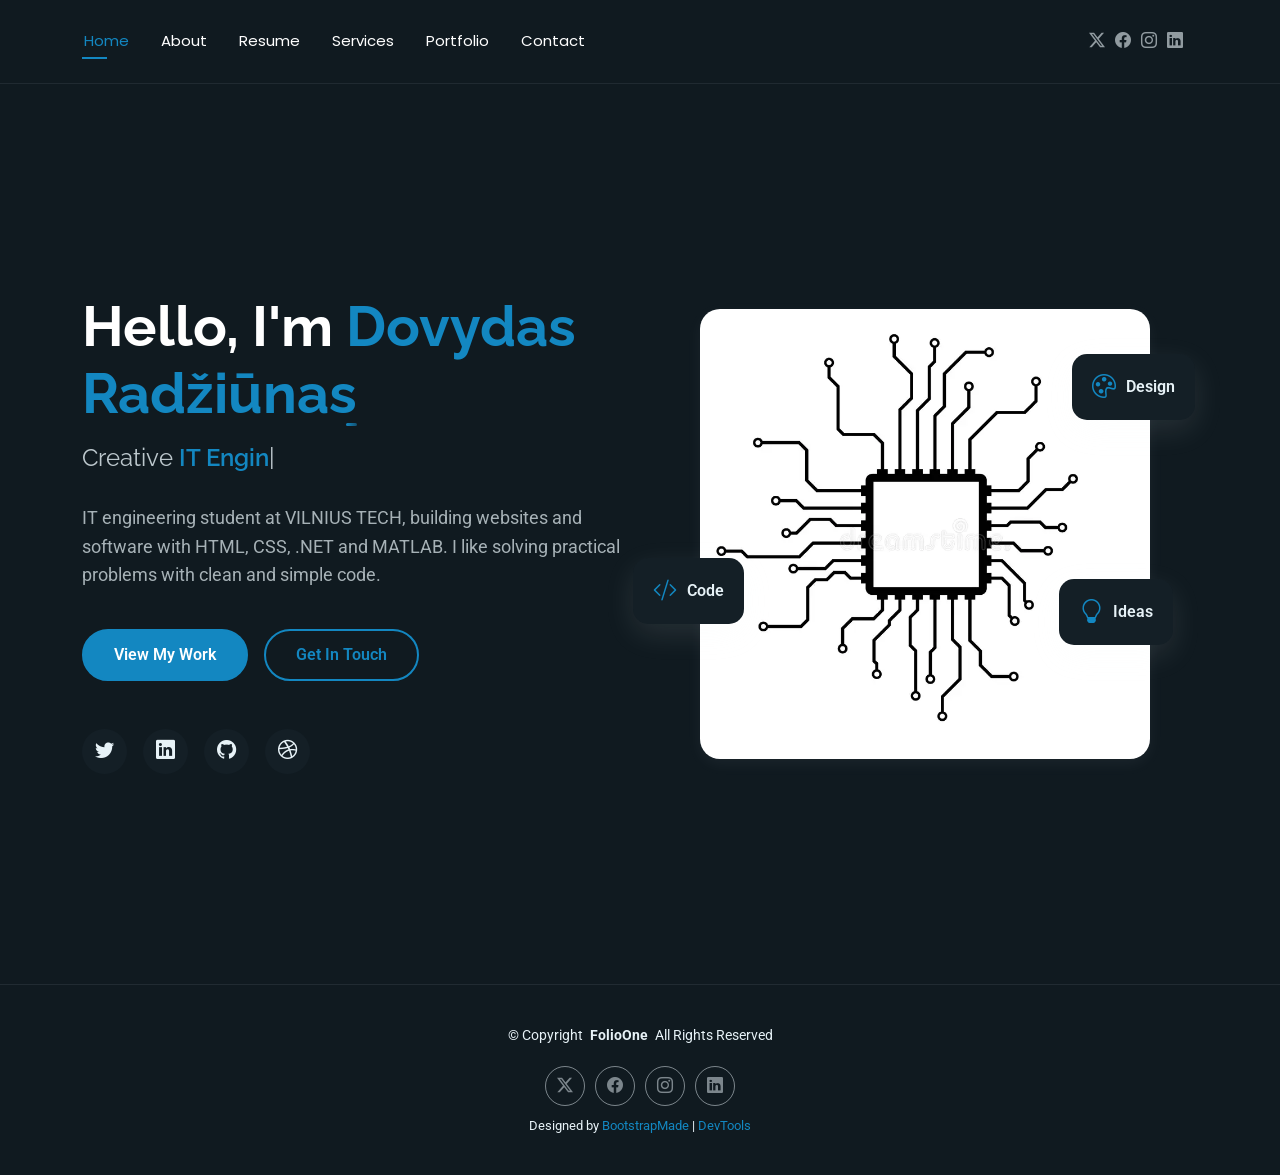
==== commit 01652120: "LD7 privaloma" ====
--- a/index.html
+++ b/index.html
@@ -78,9 +78,9 @@
         <div class="row gy-4 align-items-center">
           <div class="col-lg-6 order-2 order-lg-1">
             <div class="hero-content">
-              <h1 data-aos="fade-up" data-aos-delay="200">Hello, I'm <span class="highlight">Brandon Johnson</span></h1>
-              <h2 data-aos="fade-up" data-aos-delay="300">Creative <span class="typed" data-typed-items="UI/UX Designer, Web Developer, Digital Artist, Brand Strategist"></span></h2>
-              <p data-aos="fade-up" data-aos-delay="400">Lorem ipsum dolor sit amet, consectetur adipiscing elit. Sed do eiusmod tempor incididunt ut labore et dolore magna aliqua. Ut enim ad minim veniam, quis nostrud exercitation ullamco laboris nisi ut aliquip ex ea commodo consequat.</p>
+              <h1 data-aos="fade-up" data-aos-delay="200">Hello, I'm <span class="highlight">Dovydas Radžiūnas</span></h1>
+              <h2 data-aos="fade-up" data-aos-delay="300">Creative <span class="typed" data-typed-items="IT Engineer, Web Developer"></span></h2>
+              <p data-aos="fade-up" data-aos-delay="400">IT engineering student at VILNIUS TECH, building websites and software with HTML, CSS, .NET and MATLAB. I like solving practical problems with clean and simple code.</p>
               <div class="hero-actions" data-aos="fade-up" data-aos-delay="500">
                 <a href="portfolio.html" class="btn btn-primary">View My Work</a>
                 <a href="contact.html" class="btn btn-outline">Get In Touch</a>
@@ -96,7 +96,7 @@
           <div class="col-lg-6 order-1 order-lg-2">
             <div class="hero-image" data-aos="zoom-in" data-aos-delay="300">
               <div class="image-wrapper">
-                <img src="assets/img/profile/profile-square-11.webp" alt="Sarah Mitchell" class="img-fluid">
+                <img src="assets/img/profile/my-photo.webp" alt="Sarah Mitchell" class="img-fluid">
                 <div class="floating-elements">
                   <div class="floating-card design" data-aos="fade-left" data-aos-delay="700">
                     <i class="bi bi-palette"></i>
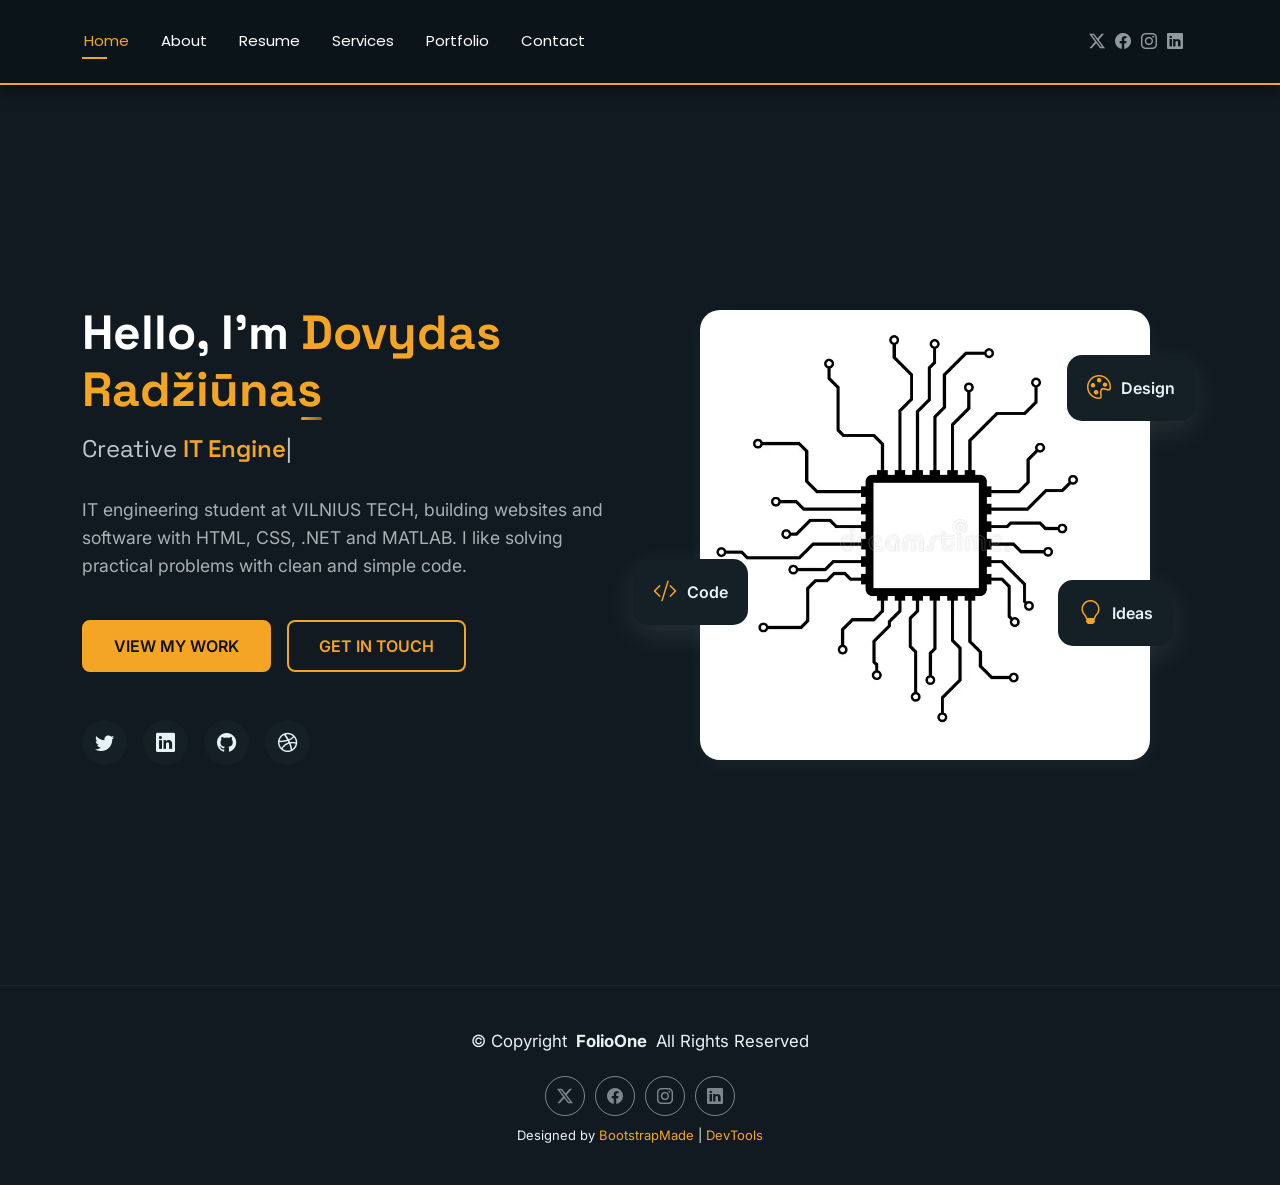
==== commit 97e2ad13: "LD9 + LD9" ====
--- a/index.html
+++ b/index.html
@@ -4,8 +4,9 @@
 <head>
   <meta charset="utf-8">
   <meta content="width=device-width, initial-scale=1.0" name="viewport">
-  <title>Index - FolioOne Bootstrap Template</title>
-  <meta name="description" content="">
+  <title>Mano CV</title>
+  <meta name="author" content="Dovydas Radžiūnas">
+  <meta name="description" content="Dovydas Radžiūnas CV puslapis">
   <meta name="keywords" content="">
 
   <!-- Favicons -->
@@ -26,6 +27,7 @@
 
   <!-- Main CSS File -->
   <link href="assets/css/main.css" rel="stylesheet">
+  <link href="assets/css/custom.css" rel="stylesheet">
 
   <!-- =======================================================
   * Template Name: FolioOne
@@ -96,7 +98,7 @@
           <div class="col-lg-6 order-1 order-lg-2">
             <div class="hero-image" data-aos="zoom-in" data-aos-delay="300">
               <div class="image-wrapper">
-                <img src="assets/img/profile/my-photo.webp" alt="Sarah Mitchell" class="img-fluid">
+                <img src="assets/img/profile/my-photo.webp" alt="Dovydas Radžiūnas profile photo" width="800" height="800" class="img-fluid">
                 <div class="floating-elements">
                   <div class="floating-card design" data-aos="fade-left" data-aos-delay="700">
                     <i class="bi bi-palette"></i>
--- a/assets/css/custom.css
+++ b/assets/css/custom.css
@@ -0,0 +1,174 @@
+/* LD9 - custom.css (nuskaitomas po main.css) */
+@import url("https://fonts.googleapis.com/css2?family=Inter:wght@400;600&family=Space+Grotesk:wght@500;700&display=swap");
+
+/* Spalvos ir šriftai (šablonas juos naudoja per var(...)) */
+:root {
+  --default-font: "Inter", sans-serif;
+  --heading-font: "Space Grotesk", sans-serif;
+  --accent-color: #f5a524;
+  --contrast-color: #111111;
+  --nav-hover-color: #f5a524;
+}
+
+/* 2. Šriftai */
+h1, h2, h3, h4, h5, h6 {
+  font-family: var(--heading-font);
+  font-weight: 700;
+}
+
+.hero .hero-content h1 {
+  font-size: 3rem;
+}
+
+.section-title h2 {
+  font-size: 2.5rem;
+  color: var(--accent-color);
+  text-transform: uppercase;
+  letter-spacing: 3px;
+}
+
+h4 {
+  color: #f3e6cc;
+}
+
+p {
+  font-size: 1.05rem;
+  line-height: 1.8;
+}
+
+/* 3a. Mygtukai */
+.hero .hero-actions .btn {
+  border-radius: 8px;
+  text-transform: uppercase;
+}
+
+.hero .hero-actions .btn:hover {
+  transform: translateY(-3px);
+  box-shadow: 0 6px 15px rgba(245, 165, 36, 0.4);
+}
+
+.hero .hero-actions .btn:active {
+  transform: scale(0.95);
+}
+
+/* 3b. Nuorodos */
+a:hover {
+  color: #ffffff;
+  text-decoration: underline;
+}
+
+/* 4a. Tarpai (About, Resume, Portfolio) */
+.about.section,
+.resume.section,
+.portfolio.section {
+  padding: 90px 0;
+}
+
+.resume .resume-item article {
+  padding: 20px;
+  margin-bottom: 20px;
+}
+
+/* 4b. Blokų išvaizda */
+.about .intro-content {
+  padding: 30px;
+  background-color: #16232b;
+  border-left: 4px solid var(--accent-color);
+  border-radius: 12px;
+}
+
+.resume .resume-item article {
+  background-color: #16232b;
+  border-radius: 12px;
+  box-shadow: 0 8px 20px rgba(0, 0, 0, 0.3);
+}
+
+.portfolio .portfolio-card {
+  border: 1px solid var(--accent-color);
+  border-radius: 16px;
+  box-shadow: 0 8px 20px rgba(0, 0, 0, 0.3);
+}
+
+/* 5. Komponentai: navigacijos juosta ir "į viršų" mygtukas */
+.header {
+  background-color: #0b1419;
+  border-bottom: 2px solid var(--accent-color);
+  box-shadow: 0 4px 15px rgba(0, 0, 0, 0.5);
+}
+
+.scroll-top {
+  border: 2px solid #ffffff;
+  border-radius: 10px;
+  box-shadow: 0 4px 12px rgba(245, 165, 36, 0.5);
+}
+
+/* Papildoma 1. Sąrašai */
+.tech-list {
+  list-style: none;
+  padding-left: 0;
+}
+
+.tech-list li::before {
+  content: "▹ ";
+  color: var(--accent-color);
+}
+
+.tech-list ul {
+  list-style: none;
+  font-size: 0.9rem;
+  color: #a9bcc6;
+  border-left: 2px dashed var(--accent-color);
+}
+
+.tech-list ul li::before {
+  content: "– ";
+}
+
+.steps-list {
+  list-style: none;
+  padding-left: 0;
+  counter-reset: step;
+}
+
+.steps-list > li {
+  counter-increment: step;
+}
+
+.steps-list > li::before {
+  content: counter(step) ". ";
+  color: var(--accent-color);
+  font-weight: 700;
+}
+
+.steps-list ol {
+  list-style: lower-alpha;
+  font-size: 0.9rem;
+  color: #a9bcc6;
+}
+
+/* Papildoma 2. Lentelė */
+.price-table {
+  width: 100%;
+  border-collapse: collapse;
+}
+
+.price-table th,
+.price-table td {
+  padding: 12px;
+  text-align: center;
+  border: 1px solid #2a3b45;
+}
+
+.price-table th {
+  background-color: var(--accent-color);
+  color: #111111;
+  text-transform: uppercase;
+}
+
+.price-table tr:nth-child(even) {
+  background-color: #1c2b34;
+}
+
+.price-table tr:hover {
+  background-color: #3a3020;
+}
